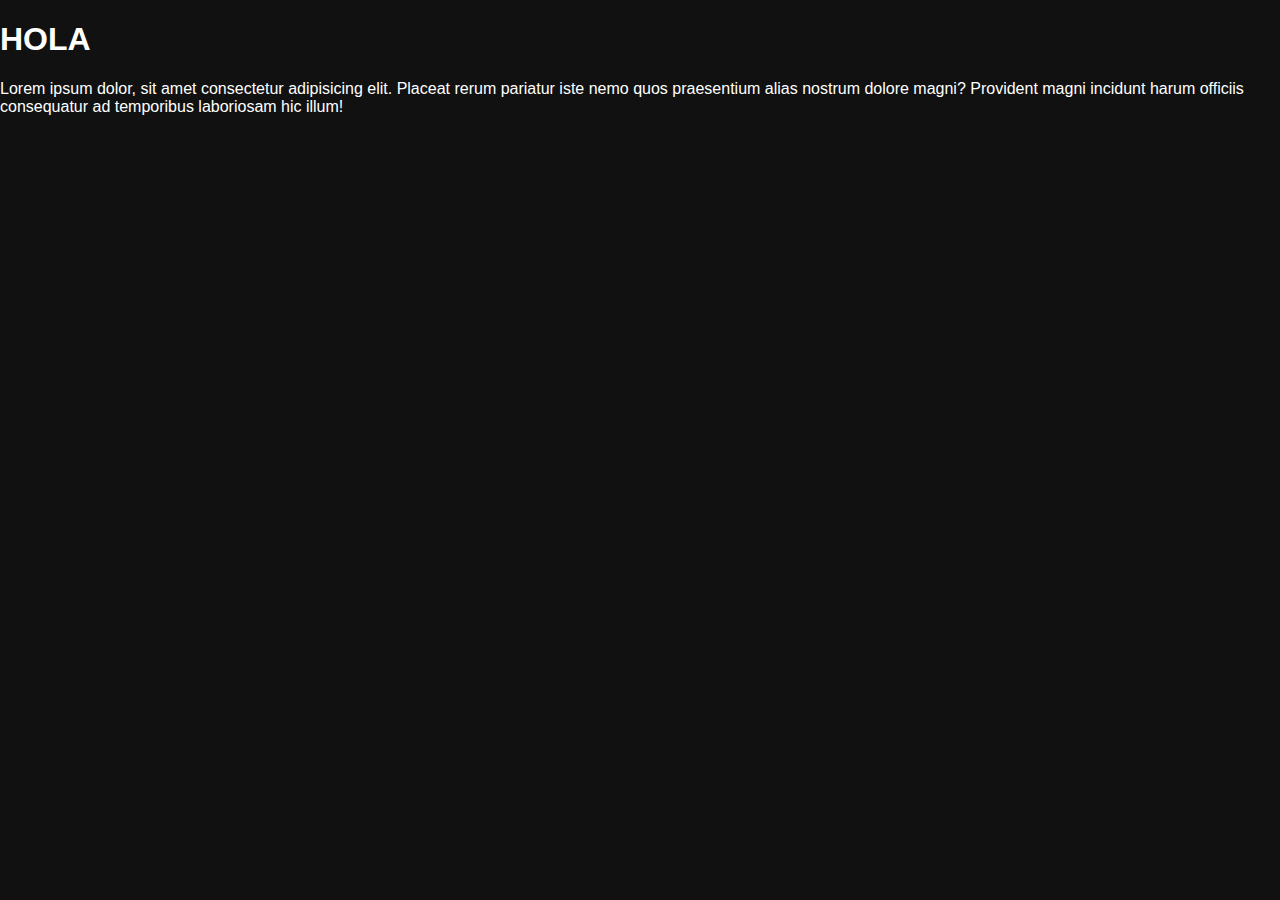
==== docs/index.html @ da13dbd2 "Initial commit" ====
<!DOCTYPE html><html lang="en"><head><meta charset="UTF-8"><link rel="icon" type="image/svg+xml" href=""><meta name="viewport" content="width=device-width,initial-scale=1"><title>Vite Template</title><script type="module" crossorigin src="./assets/index-CCihVPCi.js"></script><link rel="stylesheet" crossorigin href="./assets/index-CXfOZS2C.css"></head><body><h1>HOLA</h1><p class="text">Lorem ipsum dolor, sit amet consectetur adipisicing elit. Placeat rerum pariatur iste nemo quos praesentium alias nostrum dolore magni? Provident magni incidunt harum officiis consequatur ad temporibus laboriosam hic illum!</p></body></html>
---- docs/assets/index-CXfOZS2C.css ----
html{-webkit-text-size-adjust:100%;line-height:1.15}body{margin:0}main{display:block}h1{font-size:2em;margin:.67em 0}hr{-webkit-box-sizing:content-box;box-sizing:content-box;height:0;overflow:visible}pre{font-family:monospace,monospace;font-size:1em}a{background-color:transparent}abbr[title]{border-bottom:none;text-decoration:underline;-webkit-text-decoration:underline dotted;text-decoration:underline dotted}b,strong{font-weight:bolder}code,kbd,samp{font-family:monospace,monospace;font-size:1em}small{font-size:80%}sub,sup{font-size:75%;line-height:0;position:relative;vertical-align:baseline}sub{bottom:-.25em}sup{top:-.5em}img{border-style:none}button,input,optgroup,select,textarea{font-family:inherit;font-size:100%;line-height:1.15;margin:0}button,input{overflow:visible}button,select{text-transform:none}[type=button],[type=reset],[type=submit],button{-moz-appearance:button;appearance:button;-webkit-appearance:button}[type=button]::-moz-focus-inner,[type=reset]::-moz-focus-inner,[type=submit]::-moz-focus-inner,button::-moz-focus-inner{border-style:none;padding:0}[type=button]:-moz-focusring,[type=reset]:-moz-focusring,[type=submit]:-moz-focusring,button:-moz-focusring{outline:1px dotted ButtonText}fieldset{padding:.35em .75em .625em}legend{-webkit-box-sizing:border-box;box-sizing:border-box;color:inherit;display:table;max-width:100%;padding:0;white-space:normal}progress{vertical-align:baseline}textarea{overflow:auto}[type=checkbox],[type=radio]{-webkit-box-sizing:border-box;box-sizing:border-box;padding:0}[type=number]::-webkit-inner-spin-button,[type=number]::-webkit-outer-spin-button{height:auto}[type=search]{-moz-appearance:textfield;appearance:textfield;-webkit-appearance:textfield;outline-offset:-2px}[type=search]::-webkit-search-decoration{-webkit-appearance:none}::-webkit-file-upload-button{-webkit-appearance:button;font:inherit}details{display:block}summary{display:list-item}template{display:none}[hidden]{display:none}*,:after,:before{-webkit-box-sizing:border-box;box-sizing:border-box}img{display:block;max-width:100%}ul{list-style:none;margin-bottom:0;margin-top:0;padding-left:0}a{color:inherit;text-decoration:none}:root{--primary-color:red}html{scroll-behavior:smooth}body{background-color:#111;color:#fff;font-family:sans-serif}
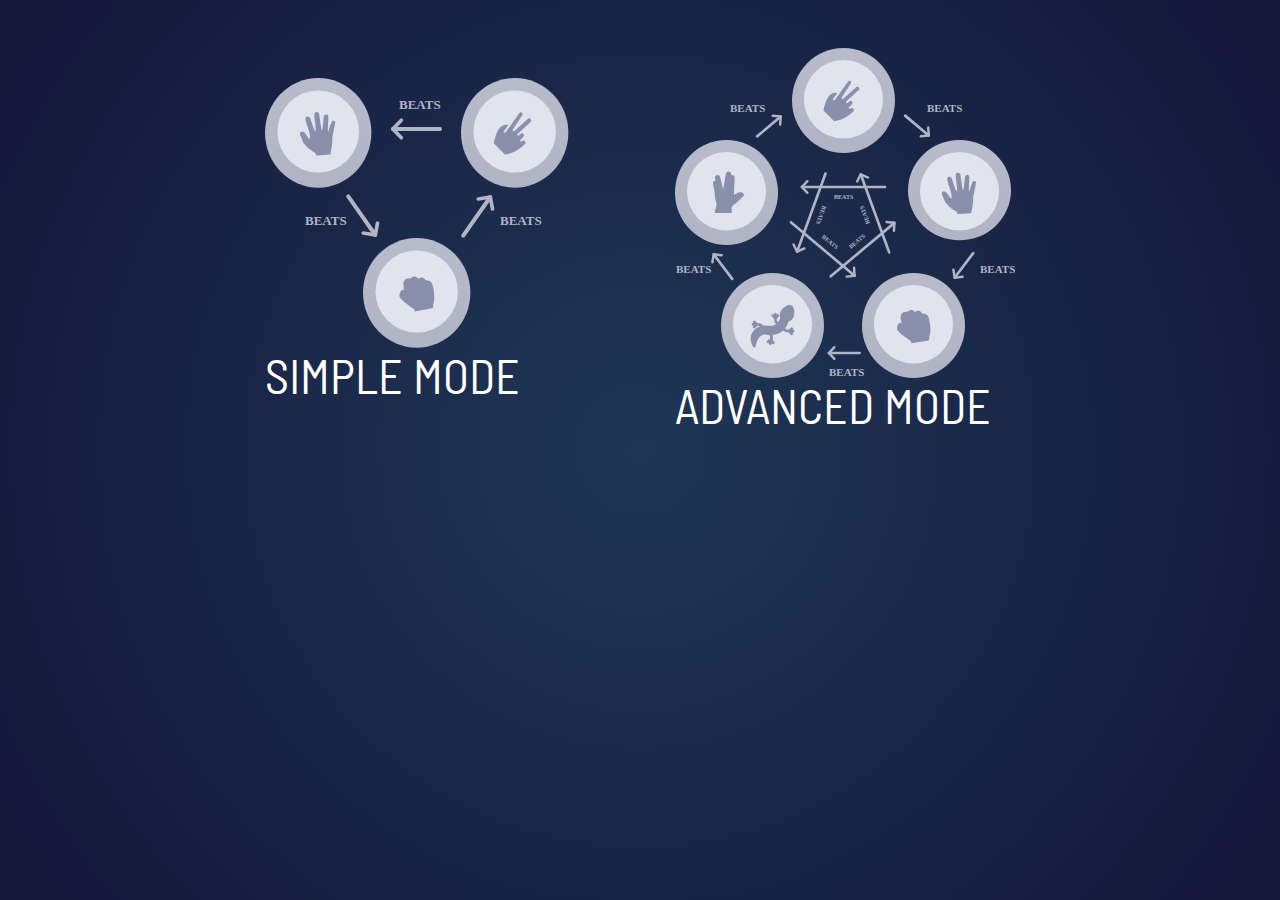
==== commit ea6054a3: "update" ====
--- a/docs/index.html
+++ b/docs/index.html
@@ -1 +1 @@
-<!DOCTYPE html><html lang="en"><head><meta charset="UTF-8"><link rel="icon" type="image/svg+xml" href=""><meta name="viewport" content="width=device-width,initial-scale=1"><title>Vite Template</title><script type="module" crossorigin src="./assets/index-CCihVPCi.js"></script><link rel="stylesheet" crossorigin href="./assets/index-CXfOZS2C.css"></head><body><h1>HOLA</h1><p class="text">Lorem ipsum dolor, sit amet consectetur adipisicing elit. Placeat rerum pariatur iste nemo quos praesentium alias nostrum dolore magni? Provident magni incidunt harum officiis consequatur ad temporibus laboriosam hic illum!</p></body></html>+<!DOCTYPE html><html lang="en"><head><meta charset="UTF-8"><link rel="icon" type="image/svg+xml" href=""><meta name="viewport" content="width=device-width,initial-scale=1"><link href="https://fonts.googleapis.com/css2?family=Barlow+Semi+Condensed:wght@600;700&amp;display=swap" rel="stylesheet"><title>Vite Template</title><script type="module" crossorigin src="./assets/index-DXWYt-KY.js"></script><link rel="stylesheet" crossorigin href="./assets/index-CtFsou2N.css"></head><body><div class="home-container"><div class="game-modes"><a href="./Html/simple.html"><div class="game-modes__item"><img src="./assets/image-rules-A0LhRin-.svg" alt="Simple mode rules"> <span>SIMPLE MODE</span></div></a><a href="./Html/advanced.html"><div class="game-modes__item"><img src="./assets/image-rules-bonus-CTfO0TUz.svg" alt="Advanced mode rules"> <span>ADVANCED MODE</span></div></a></div></div></body></html>--- a/docs/assets/index-CtFsou2N.css
+++ b/docs/assets/index-CtFsou2N.css
@@ -0,0 +1 @@
+html{-webkit-text-size-adjust:100%;line-height:1.15}body{margin:0}main{display:block}h1{font-size:2em;margin:.67em 0}hr{-webkit-box-sizing:content-box;box-sizing:content-box;height:0;overflow:visible}pre{font-family:monospace,monospace;font-size:1em}a{background-color:transparent}abbr[title]{border-bottom:none;text-decoration:underline;-webkit-text-decoration:underline dotted;text-decoration:underline dotted}b,strong{font-weight:bolder}code,kbd,samp{font-family:monospace,monospace;font-size:1em}small{font-size:80%}sub,sup{font-size:75%;line-height:0;position:relative;vertical-align:baseline}sub{bottom:-.25em}sup{top:-.5em}img{border-style:none}button,input,optgroup,select,textarea{font-family:inherit;font-size:100%;line-height:1.15;margin:0}button,input{overflow:visible}button,select{text-transform:none}[type=button],[type=reset],[type=submit],button{-moz-appearance:button;appearance:button;-webkit-appearance:button}[type=button]::-moz-focus-inner,[type=reset]::-moz-focus-inner,[type=submit]::-moz-focus-inner,button::-moz-focus-inner{border-style:none;padding:0}[type=button]:-moz-focusring,[type=reset]:-moz-focusring,[type=submit]:-moz-focusring,button:-moz-focusring{outline:1px dotted ButtonText}fieldset{padding:.35em .75em .625em}legend{-webkit-box-sizing:border-box;box-sizing:border-box;color:inherit;display:table;max-width:100%;padding:0;white-space:normal}progress{vertical-align:baseline}textarea{overflow:auto}[type=checkbox],[type=radio]{-webkit-box-sizing:border-box;box-sizing:border-box;padding:0}[type=number]::-webkit-inner-spin-button,[type=number]::-webkit-outer-spin-button{height:auto}[type=search]{-moz-appearance:textfield;appearance:textfield;-webkit-appearance:textfield;outline-offset:-2px}[type=search]::-webkit-search-decoration{-webkit-appearance:none}::-webkit-file-upload-button{-webkit-appearance:button;font:inherit}details{display:block}summary{display:list-item}template{display:none}[hidden]{display:none}*,:after,:before{-webkit-box-sizing:border-box;box-sizing:border-box}img{display:block;max-width:100%}ul{list-style:none;margin-bottom:0;margin-top:0;padding-left:0}a{color:inherit;text-decoration:none}:root{--bg-gradient:radial-gradient(circle at center,#1f3756,#141539);--header-outline:#606e85;--rock:#db2e4d;--rock-shadow:#9d1634;--paper:#5671f5;--paper-shadow:#2a45c2;--scissors:#eb9f0e;--scissors-shadow:#c76c1b;--lizard:#834ee3;--lizard-shadow:#351472;--spock:#2d8dab;--spock-shadow:#156d88}html{scroll-behavior:smooth}body{background-image:radial-gradient(circle at center,#1f3756,#141539);background-image:var(--bg-gradient);color:#fff;font-family:Barlow Semi Condensed,sans-serif;height:100vh;margin:0 auto;max-width:900px;padding:3rem 0}.main{height:540px;padding:3rem}.header,.main{margin-left:auto;margin-right:auto;max-width:700px}.header{-webkit-box-align:center;-ms-flex-align:center;-webkit-box-pack:justify;-ms-flex-pack:justify;align-items:center;border:2px solid #606e85;border:2px solid var(--header-outline);border-radius:1rem;display:-webkit-box;display:-ms-flexbox;display:flex;font-size:3rem;justify-content:space-between;padding:1.6rem 1rem;width:90%}.header .logo{font-size:1.25rem;line-height:.8;text-align:center}.header .score{-webkit-box-orient:vertical;-webkit-box-direction:normal;-webkit-box-align:center;-ms-flex-align:center;-webkit-box-pack:center;-ms-flex-pack:center;align-items:center;background-color:#fff;border-radius:1rem;color:#2a46c0;display:-webkit-box;display:-ms-flexbox;display:flex;-ms-flex-direction:column;flex-direction:column;justify-content:center;padding:.5rem 0;width:100px}.header .score__title{font-size:1.25rem}.header .score__points{color:#3b4363;font-size:2.5rem;font-weight:700}.game-modes{-webkit-box-align:center;-ms-flex-align:center;align-items:center;font-size:3rem;margin-left:auto;margin-right:auto;width:750px}.game-modes,.game-results{-webkit-box-pack:justify;-ms-flex-pack:justify;display:-webkit-box;display:-ms-flexbox;display:flex;justify-content:space-between}.game-results{padding:0 5rem}.button-rules{background:none;border:1px solid #fff;border-radius:.5rem;bottom:3rem;color:#fff;cursor:pointer;padding:1rem 2rem;position:absolute;right:3rem;width:150px}.game-items{background-position:50%;background-repeat:no-repeat;height:540px;margin-left:auto;margin-right:auto;position:relative;width:340px}.game-items--simple{background-image:url("data:image/svg+xml;charset=utf-8,%3Csvg width='313' height='278' xmlns='http://www.w3.org/2000/svg'%3E%3Cpath stroke='%23000' stroke-width='15' fill='none' opacity='.2' d='M156.5 262 300 8H13z'/%3E%3C/svg%3E")}.game-items--advanced{background-image:url("data:image/svg+xml;charset=utf-8,%3Csvg xmlns='http://www.w3.org/2000/svg' width='329' height='313'%3E%3Cpath fill='none' stroke='%23000' stroke-width='15' d='M164.5 9.27 9.26 122.06l59.296 182.495h191.888L319.74 122.06 164.5 9.271z' opacity='.2'/%3E%3C/svg%3E")}.game-item{-webkit-box-align:center;-ms-flex-align:center;-webkit-box-pack:center;-ms-flex-pack:center;align-items:center;background-color:#fff;border:15px solid var(--border-color);border-radius:50%;-webkit-box-shadow:0 5px var(--shadow),inset 0 5px rgba(0,0,150,.1);box-shadow:0 5px var(--shadow),inset 0 5px #0000961a;cursor:pointer;display:-webkit-box;display:-ms-flexbox;display:flex;height:115px;justify-content:center;position:absolute;-webkit-transition:-webkit-transform .2s;transition:-webkit-transform .2s;transition:transform .2s;transition:transform .2s,-webkit-transform .2s;width:115px}.game-item:hover:after{border-radius:50%;-webkit-box-shadow:0 0 20px 15px var(--border-color);box-shadow:0 0 20px 15px var(--border-color);content:"";height:100%;position:absolute;width:100%;z-index:-1}.game-item--paper{--border-color:var(--paper);--shadow:var(--paper-shadow)}.game-item--paper-simple{left:0;top:100px}.game-item--paper-advanced{left:250px;top:175px}.game-item--scissors{--border-color:var(--scissors);--shadow:var(--scissors-shadow)}.game-item--scissors-simple{right:0;top:100px}.game-item--scissors-advanced{left:120px;top:50px}.game-item--rock{--border-color:var(--rock);--shadow:var(--rock-shadow)}.game-item--rock-simple{left:120px;top:285px}.game-item--rock-advanced{left:225px;top:350px}.game-item--lizard{--border-color:var(--lizard);--shadow:var(--lizard-shadow);left:25px;top:350px}.game-item--spock{--border-color:var(--spock);--shadow:var(--spock-shadow);left:-30px;top:175px}.game-item--result{position:static}.game-item__image{pointer-events:none;width:50px}.modal{-webkit-box-align:center;-ms-flex-align:center;-webkit-box-pack:center;-ms-flex-pack:center;align-items:center;background-color:#000000e6;display:-webkit-box;display:-ms-flexbox;display:flex;height:100vh;justify-content:center;left:0;position:fixed;top:0;-webkit-transform:scale(0);-ms-transform:scale(0);transform:scale(0);-webkit-transition:-webkit-transform .3s;transition:-webkit-transform .3s;transition:transform .3s;transition:transform .3s,-webkit-transform .3s;width:100%}.modal--show{-webkit-transform:scale(1);-ms-transform:scale(1);transform:scale(1)}.hide{display:none}.block{display:block}
